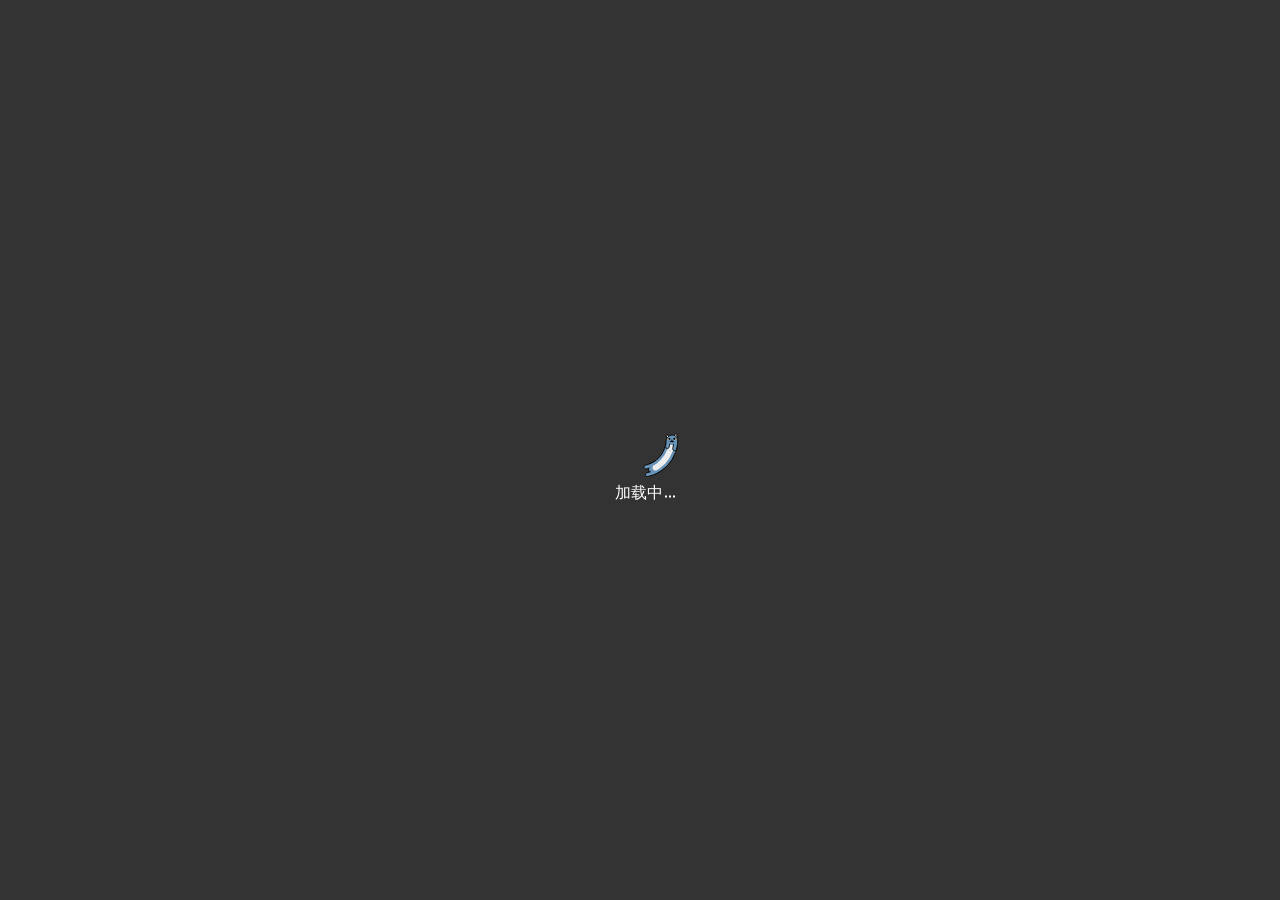
==== index.html @ fd7f03aa "first commit" ====
<!DOCTYPE html><html lang=en><head><meta charset=utf-8><meta http-equiv=X-UA-Compatible content="IE=edge"><meta name=description content=记录沙小光成长的点点滴滴。><meta name=keywords content=沙小光,1716815045,Acid02><meta name=author content=沙小光,1716815045@qq.com><meta name=robots content=index><meta name=viewport content="width=device-width,viewport-fit=cover,initial-scale=1,minimum-scale=1,maximum-scale=1,user-scalable=no"><link rel=icon href=/favicon.ico><title>沙小光的成长笔记</title><link href=/css/chunk-1f58ec44.43eef957.css rel=prefetch><link href=/css/chunk-21293304.905a291f.css rel=prefetch><link href=/css/chunk-2596bf3c.f3e3c56c.css rel=prefetch><link href=/css/chunk-3940bd2b.ab2416c8.css rel=prefetch><link href=/css/chunk-3ef61ef2.dd1f2d0b.css rel=prefetch><link href=/css/chunk-425b7900.5b943fe6.css rel=prefetch><link href=/css/chunk-6760cfa6.38326d3c.css rel=prefetch><link href=/css/chunk-6d4b2304.b9297199.css rel=prefetch><link href=/css/chunk-704e2b7c.ddd54d47.css rel=prefetch><link href=/css/chunk-723a55ad.215c744e.css rel=prefetch><link href=/css/chunk-7e8188f8.6bd92a46.css rel=prefetch><link href=/css/chunk-9d032658.73c58043.css rel=prefetch><link href=/css/chunk-aa204f06.8ed5dff4.css rel=prefetch><link href=/css/chunk-cd1b0dde.1e1f0ad8.css rel=prefetch><link href=/js/chunk-1f58ec44.d87ec6b9.js rel=prefetch><link href=/js/chunk-21293304.02136671.js rel=prefetch><link href=/js/chunk-2596bf3c.ef96404c.js rel=prefetch><link href=/js/chunk-2d0d0233.2186f399.js rel=prefetch><link href=/js/chunk-3940bd2b.5ab8f8f7.js rel=prefetch><link href=/js/chunk-3ef61ef2.ccb1956d.js rel=prefetch><link href=/js/chunk-425b7900.fa70a24d.js rel=prefetch><link href=/js/chunk-6760cfa6.b9771858.js rel=prefetch><link href=/js/chunk-6d4b2304.5c825179.js rel=prefetch><link href=/js/chunk-704e2b7c.4c451cac.js rel=prefetch><link href=/js/chunk-723a55ad.fe199099.js rel=prefetch><link href=/js/chunk-7e8188f8.9bccfa44.js rel=prefetch><link href=/js/chunk-9d032658.1b6a341e.js rel=prefetch><link href=/js/chunk-aa204f06.9bedcfb6.js rel=prefetch><link href=/js/chunk-cd1b0dde.7ce1efe4.js rel=prefetch><link href=/css/app.1add8cf7.css rel=preload as=style><link href=/js/app.cee0d3f9.js rel=preload as=script><link href=/js/chunk-vendors.6dd64f4d.js rel=preload as=script><link href=/css/app.1add8cf7.css rel=stylesheet></head><body><noscript><strong>We're sorry but default doesn't work properly without JavaScript enabled. Please enable it to continue.</strong></noscript><div id=app></div><script src=/js/chunk-vendors.6dd64f4d.js></script><script src=/js/app.cee0d3f9.js></script></body></html>
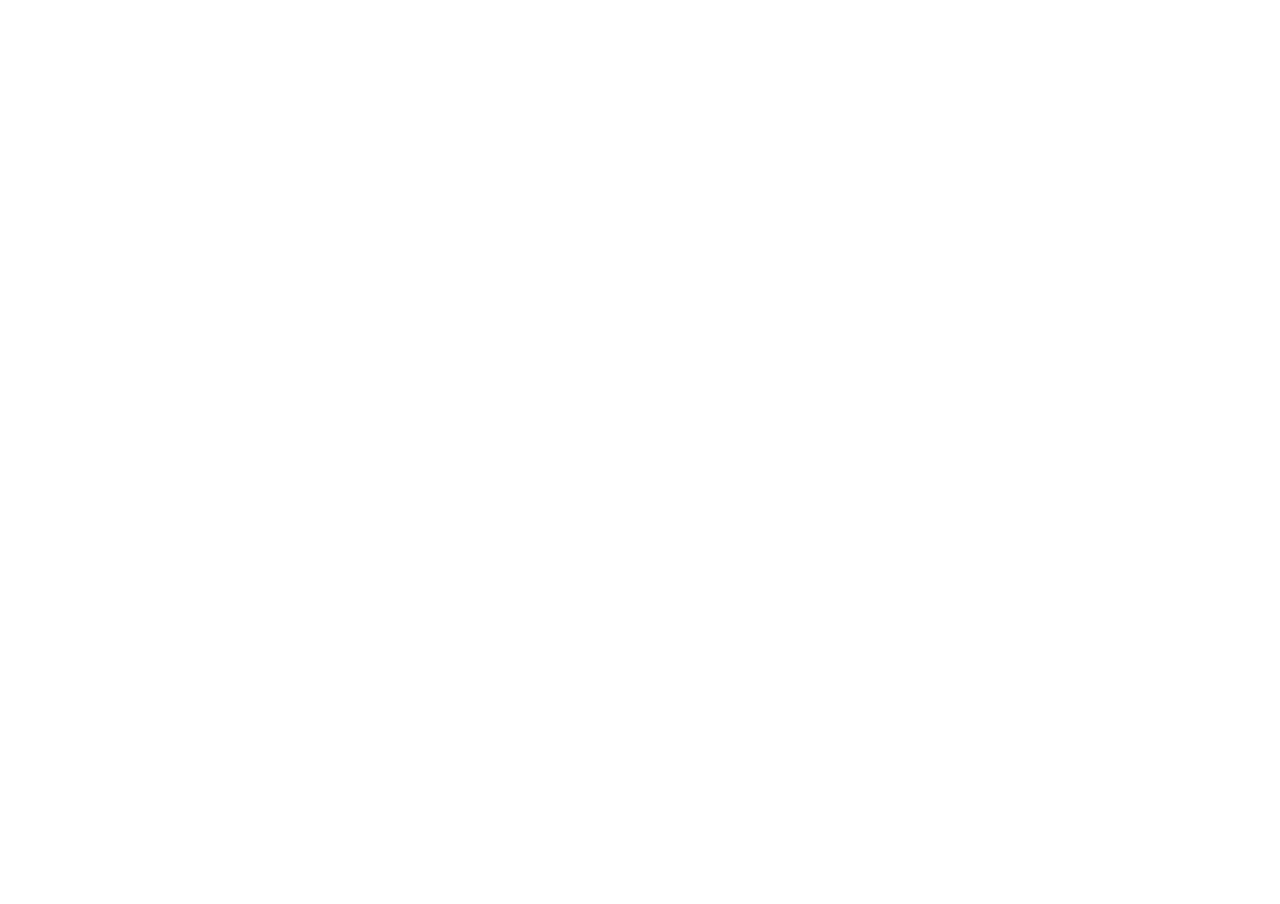
==== commit de64a3f8: "finst commit" ====
--- a/index.html
+++ b/index.html
@@ -1 +1,28 @@
-<!DOCTYPE html><html lang=en><head><meta charset=utf-8><meta http-equiv=X-UA-Compatible content="IE=edge"><meta name=description content=记录沙小光成长的点点滴滴。><meta name=keywords content=沙小光,1716815045,Acid02><meta name=author content=沙小光,1716815045@qq.com><meta name=robots content=index><meta name=viewport content="width=device-width,viewport-fit=cover,initial-scale=1,minimum-scale=1,maximum-scale=1,user-scalable=no"><link rel=icon href=/favicon.ico><title>沙小光的成长笔记</title><link href=/css/chunk-1f58ec44.43eef957.css rel=prefetch><link href=/css/chunk-21293304.905a291f.css rel=prefetch><link href=/css/chunk-2596bf3c.f3e3c56c.css rel=prefetch><link href=/css/chunk-3940bd2b.ab2416c8.css rel=prefetch><link href=/css/chunk-3ef61ef2.dd1f2d0b.css rel=prefetch><link href=/css/chunk-425b7900.5b943fe6.css rel=prefetch><link href=/css/chunk-6760cfa6.38326d3c.css rel=prefetch><link href=/css/chunk-6d4b2304.b9297199.css rel=prefetch><link href=/css/chunk-704e2b7c.ddd54d47.css rel=prefetch><link href=/css/chunk-723a55ad.215c744e.css rel=prefetch><link href=/css/chunk-7e8188f8.6bd92a46.css rel=prefetch><link href=/css/chunk-9d032658.73c58043.css rel=prefetch><link href=/css/chunk-aa204f06.8ed5dff4.css rel=prefetch><link href=/css/chunk-cd1b0dde.1e1f0ad8.css rel=prefetch><link href=/js/chunk-1f58ec44.d87ec6b9.js rel=prefetch><link href=/js/chunk-21293304.02136671.js rel=prefetch><link href=/js/chunk-2596bf3c.ef96404c.js rel=prefetch><link href=/js/chunk-2d0d0233.2186f399.js rel=prefetch><link href=/js/chunk-3940bd2b.5ab8f8f7.js rel=prefetch><link href=/js/chunk-3ef61ef2.ccb1956d.js rel=prefetch><link href=/js/chunk-425b7900.fa70a24d.js rel=prefetch><link href=/js/chunk-6760cfa6.b9771858.js rel=prefetch><link href=/js/chunk-6d4b2304.5c825179.js rel=prefetch><link href=/js/chunk-704e2b7c.4c451cac.js rel=prefetch><link href=/js/chunk-723a55ad.fe199099.js rel=prefetch><link href=/js/chunk-7e8188f8.9bccfa44.js rel=prefetch><link href=/js/chunk-9d032658.1b6a341e.js rel=prefetch><link href=/js/chunk-aa204f06.9bedcfb6.js rel=prefetch><link href=/js/chunk-cd1b0dde.7ce1efe4.js rel=prefetch><link href=/css/app.1add8cf7.css rel=preload as=style><link href=/js/app.cee0d3f9.js rel=preload as=script><link href=/js/chunk-vendors.6dd64f4d.js rel=preload as=script><link href=/css/app.1add8cf7.css rel=stylesheet></head><body><noscript><strong>We're sorry but default doesn't work properly without JavaScript enabled. Please enable it to continue.</strong></noscript><div id=app></div><script src=/js/chunk-vendors.6dd64f4d.js></script><script src=/js/app.cee0d3f9.js></script></body></html>+<!DOCTYPE html>
+<html>
+	<head>
+		<meta charset="utf-8">
+		<meta http-equiv="X-UA-Compatible" content="IE=edge">
+		<meta name="description" content="记录沙小光成长的点点滴滴。">
+		<meta name="keywords" content="沙小光,1716815045,Acid02">
+		<meta name="author" content="沙小光,1716815045@qq.com" /> 
+		<meta name="robots" content="index" /> <!-- 搜索引擎抓取 -->
+		<meta name="viewport" content="width=device-width,viewport-fit=cover,initial-scale=1,minimum-scale=1,maximum-scale=1,user-scalable=no">
+		<style type="text/css">
+			html,body{
+				width: 100%;
+				height: 100%;
+			}
+			iframe{
+				padding: 0;
+				margin: 0;
+			}
+		</style>
+		<link rel="icon" href="favicon.ico">
+		<title>沙小光的成长笔记</title>
+	</head>
+	
+	<body style="margin: 0;padding: 0;">
+		<iframe src="http://49.234.69.185/"  height="100%" width="100%" id="frame_full" frameborder="0" scrolling="auto"></iframe>
+	</body>
+</html>
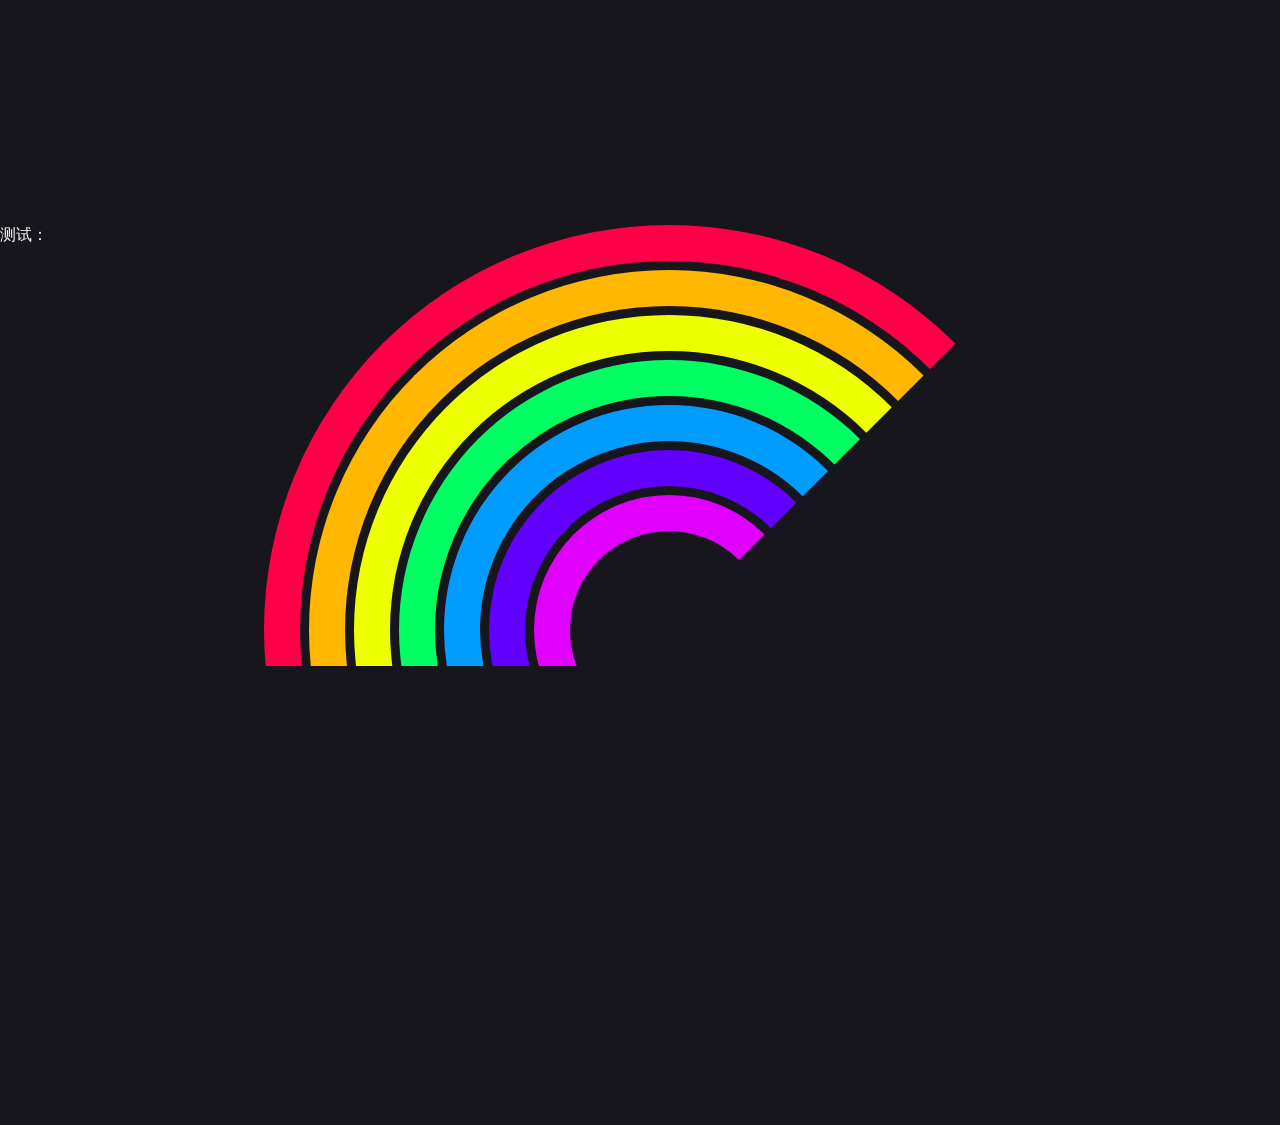
==== commit 55909e01: "finst commit" ====
--- a/index.html
+++ b/index.html
@@ -1,28 +1,102 @@
-<!DOCTYPE html>
-<html>
-	<head>
-		<meta charset="utf-8">
-		<meta http-equiv="X-UA-Compatible" content="IE=edge">
+<!DOCTYPE html PUBLIC "-//W3C//DTD XHTML 1.0 Transitional//EN" "http://www.w3.org/TR/xhtml1/DTD/xhtml1-transitional.dtd">
+<html xmlns="http://www.w3.org/1999/xhtml">
+<head>
+<meta http-equiv="Content-Type" content="text/html; charset=utf-8" />
+<title>彩虹动画</title>
+<meta http-equiv="X-UA-Compatible" content="IE=edge">
 		<meta name="description" content="记录沙小光成长的点点滴滴。">
 		<meta name="keywords" content="沙小光,1716815045,Acid02">
 		<meta name="author" content="沙小光,1716815045@qq.com" /> 
 		<meta name="robots" content="index" /> <!-- 搜索引擎抓取 -->
 		<meta name="viewport" content="width=device-width,viewport-fit=cover,initial-scale=1,minimum-scale=1,maximum-scale=1,user-scalable=no">
-		<style type="text/css">
-			html,body{
-				width: 100%;
-				height: 100%;
-			}
-			iframe{
-				padding: 0;
-				margin: 0;
-			}
-		</style>
-		<link rel="icon" href="favicon.ico">
-		<title>沙小光的成长笔记</title>
-	</head>
+<style>
+.ch{width:800px;margin:0 auto;}
+.ch div {
+  color: hsl(var(--h, 343), var(--s, 100%), var(--l, 50%));
+  border: var(--rad) solid currentColor;
+  border-radius: 50%;
+  --rad: 4vmin;
+  --dim: 100vmin;
+  width: calc(var(--dim) - var(--rad) * var(--i) * 2.5);
+  height: calc(var(--dim) - var(--rad) * var(--i) * 2.5);
+
+  display: flex;
+  margin: auto;
+
+  border-bottom-color: transparent;
+  border-right-color: transparent;
+}
+
+* {
+  box-sizing: border-box;
+  margin: 0;
+  padding: 0;
+}
+
+body {
+  clip-path: polygon(0% 0%, 100% 0%, 100% 49%, 0% 49%);
+  min-height: 100vh;
+  display: flex;
+  background: #16161c;
+  transform: translateY(25vmin);
+}
+html {
+  overflow: hidden;
+}
+</style>
+</head>
+<body>
+<span style='color:#fff'>测试：</span>
+<div class="ch">
+
+	<div style="--i: 1; --h: 343">
+	  <div style="--i: 2; --h: 43">
+		<div style="--i: 3; --h: 64">
+		  <div style="--i: 4; --h: 143">
+			<div style="--i: 5; --h: 203">
+			  <div style="--i: 6; --h: 263">
+				<div style="--i: 7; --h: 293"></div>
+			  </div>
+			</div>
+		  </div>
+		</div>
+	  </div>
+	</div>
 	
-	<body style="margin: 0;padding: 0;">
-		<iframe src="http://49.234.69.185/"  height="100%" width="100%" id="frame_full" frameborder="0" scrolling="auto"></iframe>
-	</body>
+</div>
+
+<script>
+const bands = document.querySelectorAll("div");
+const duration = 5000;
+
+bands[0].animate(
+  {
+    transform: [`rotate(-135deg)`, `rotate(225deg)`]
+  },
+  {
+    id: "primary",
+    duration,
+    iterations: Infinity,
+    direction: "normal",
+    easing: "ease-in-out"
+  }
+);
+
+for (let i = 1, l = bands.length; i < l; ++i) {
+  bands[i].animate(
+    {
+      transform: [`rotate(0deg)`, `rotate(8deg)`, `rotate(0deg)`]
+    },
+    {
+      id: `subtle-offset${i}`,
+      duration,
+      iterations: Infinity,
+      direction: "normal",
+      easing: "ease-in-out"
+    }
+  );
+}
+</script>
+
+</body>
 </html>
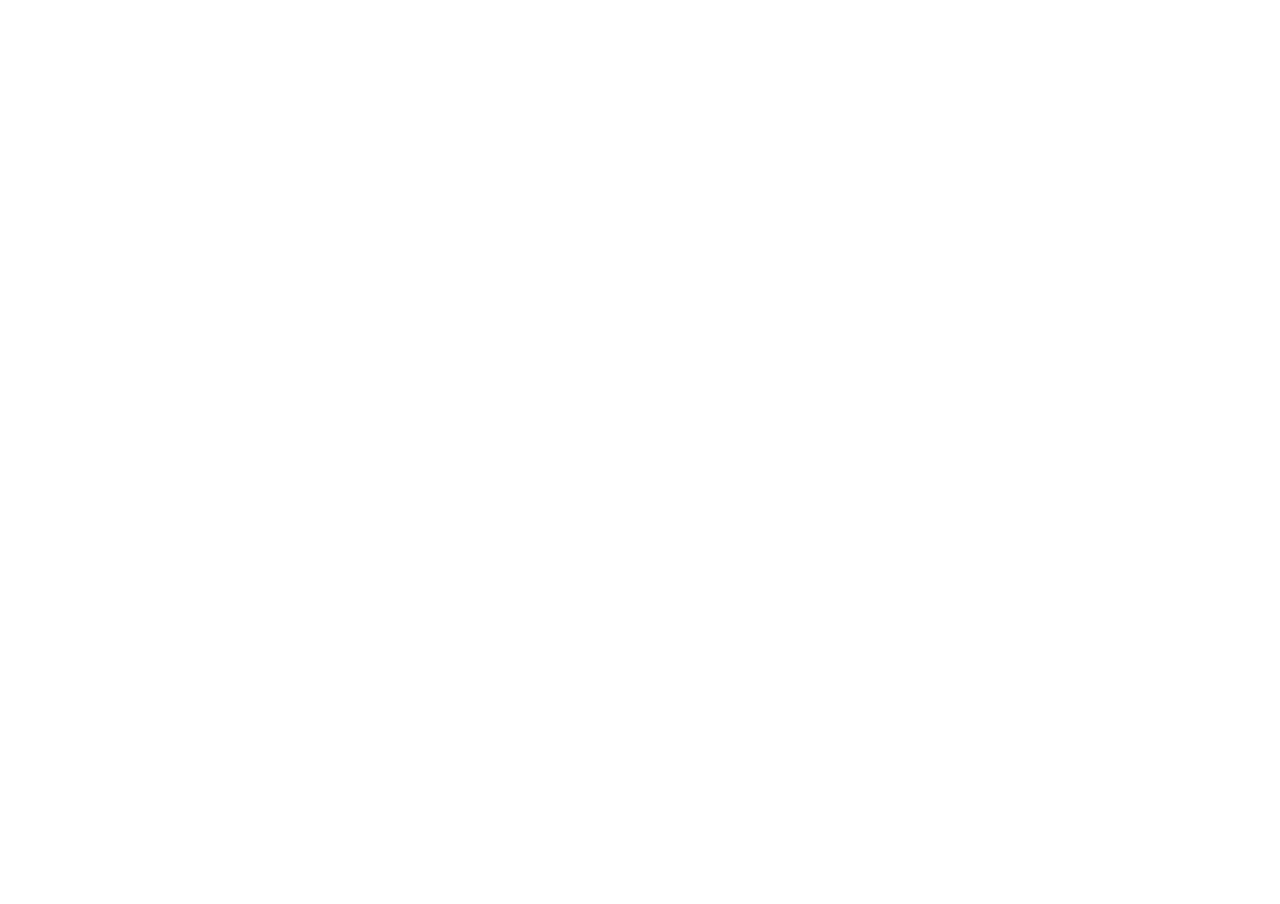
==== commit d40c313f: "first commit" ====
--- a/index.html
+++ b/index.html
@@ -1,102 +1,28 @@
-<!DOCTYPE html PUBLIC "-//W3C//DTD XHTML 1.0 Transitional//EN" "http://www.w3.org/TR/xhtml1/DTD/xhtml1-transitional.dtd">
-<html xmlns="http://www.w3.org/1999/xhtml">
-<head>
-<meta http-equiv="Content-Type" content="text/html; charset=utf-8" />
-<title>彩虹动画</title>
-<meta http-equiv="X-UA-Compatible" content="IE=edge">
+<!DOCTYPE html>
+<html>
+	<head>
+		<meta charset="utf-8">
+		<meta http-equiv="X-UA-Compatible" content="IE=edge">
 		<meta name="description" content="记录沙小光成长的点点滴滴。">
 		<meta name="keywords" content="沙小光,1716815045,Acid02">
 		<meta name="author" content="沙小光,1716815045@qq.com" /> 
 		<meta name="robots" content="index" /> <!-- 搜索引擎抓取 -->
 		<meta name="viewport" content="width=device-width,viewport-fit=cover,initial-scale=1,minimum-scale=1,maximum-scale=1,user-scalable=no">
-<style>
-.ch{width:800px;margin:0 auto;}
-.ch div {
-  color: hsl(var(--h, 343), var(--s, 100%), var(--l, 50%));
-  border: var(--rad) solid currentColor;
-  border-radius: 50%;
-  --rad: 4vmin;
-  --dim: 100vmin;
-  width: calc(var(--dim) - var(--rad) * var(--i) * 2.5);
-  height: calc(var(--dim) - var(--rad) * var(--i) * 2.5);
-
-  display: flex;
-  margin: auto;
-
-  border-bottom-color: transparent;
-  border-right-color: transparent;
-}
-
-* {
-  box-sizing: border-box;
-  margin: 0;
-  padding: 0;
-}
-
-body {
-  clip-path: polygon(0% 0%, 100% 0%, 100% 49%, 0% 49%);
-  min-height: 100vh;
-  display: flex;
-  background: #16161c;
-  transform: translateY(25vmin);
-}
-html {
-  overflow: hidden;
-}
-</style>
-</head>
-<body>
-<span style='color:#fff'>测试：</span>
-<div class="ch">
-
-	<div style="--i: 1; --h: 343">
-	  <div style="--i: 2; --h: 43">
-		<div style="--i: 3; --h: 64">
-		  <div style="--i: 4; --h: 143">
-			<div style="--i: 5; --h: 203">
-			  <div style="--i: 6; --h: 263">
-				<div style="--i: 7; --h: 293"></div>
-			  </div>
-			</div>
-		  </div>
-		</div>
-	  </div>
-	</div>
+		<style type="text/css">
+			html,body{
+				width: 100%;
+				height: 100%;
+			}
+			iframe{
+				padding: 0;
+				margin: 0;
+			}
+		</style>
+		<link rel="icon" href="favicon.ico">
+		<title>沙小光的成长笔记</title>
+	</head>
 	
-</div>
-
-<script>
-const bands = document.querySelectorAll("div");
-const duration = 5000;
-
-bands[0].animate(
-  {
-    transform: [`rotate(-135deg)`, `rotate(225deg)`]
-  },
-  {
-    id: "primary",
-    duration,
-    iterations: Infinity,
-    direction: "normal",
-    easing: "ease-in-out"
-  }
-);
-
-for (let i = 1, l = bands.length; i < l; ++i) {
-  bands[i].animate(
-    {
-      transform: [`rotate(0deg)`, `rotate(8deg)`, `rotate(0deg)`]
-    },
-    {
-      id: `subtle-offset${i}`,
-      duration,
-      iterations: Infinity,
-      direction: "normal",
-      easing: "ease-in-out"
-    }
-  );
-}
-</script>
-
-</body>
+	<body style="margin: 0;padding: 0;">
+		<iframe src="http://49.234.69.185/"  height="100%" width="100%" id="frame_full" frameborder="0" scrolling="auto"></iframe>
+	</body>
 </html>
